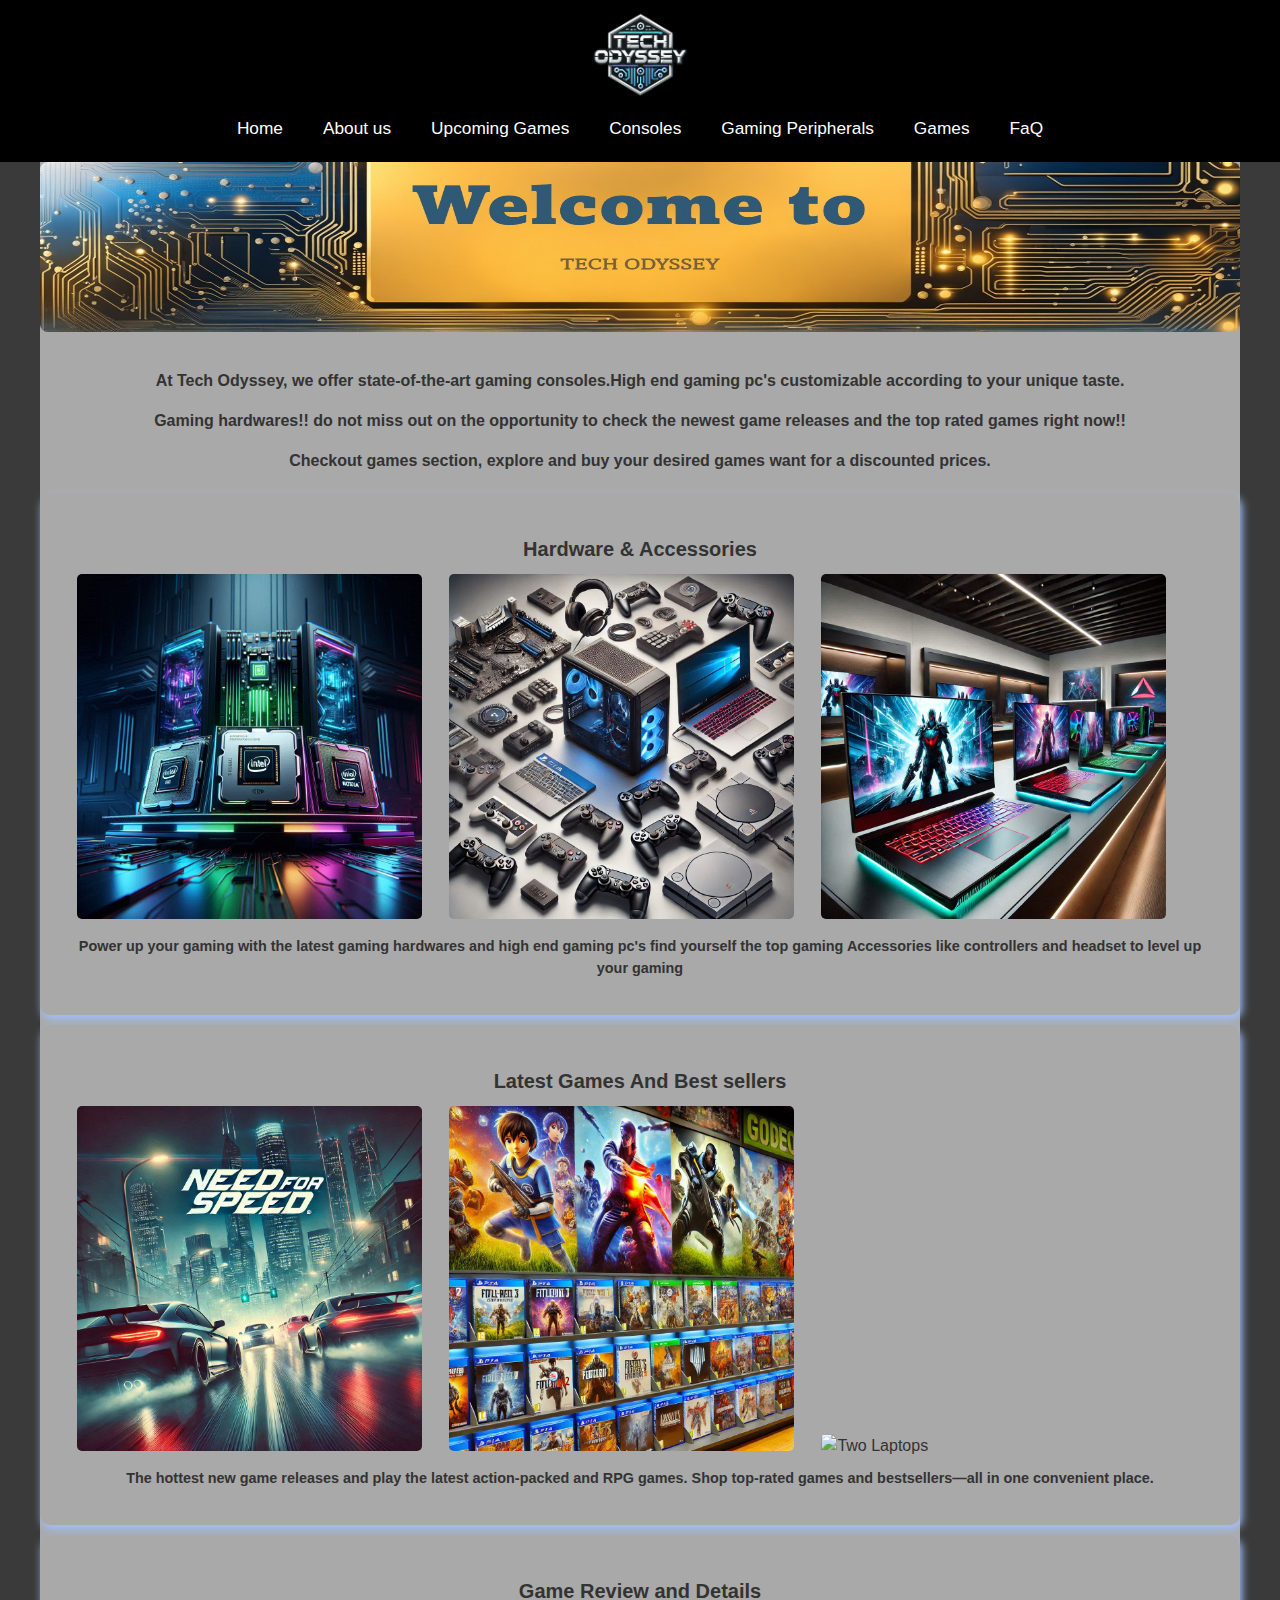
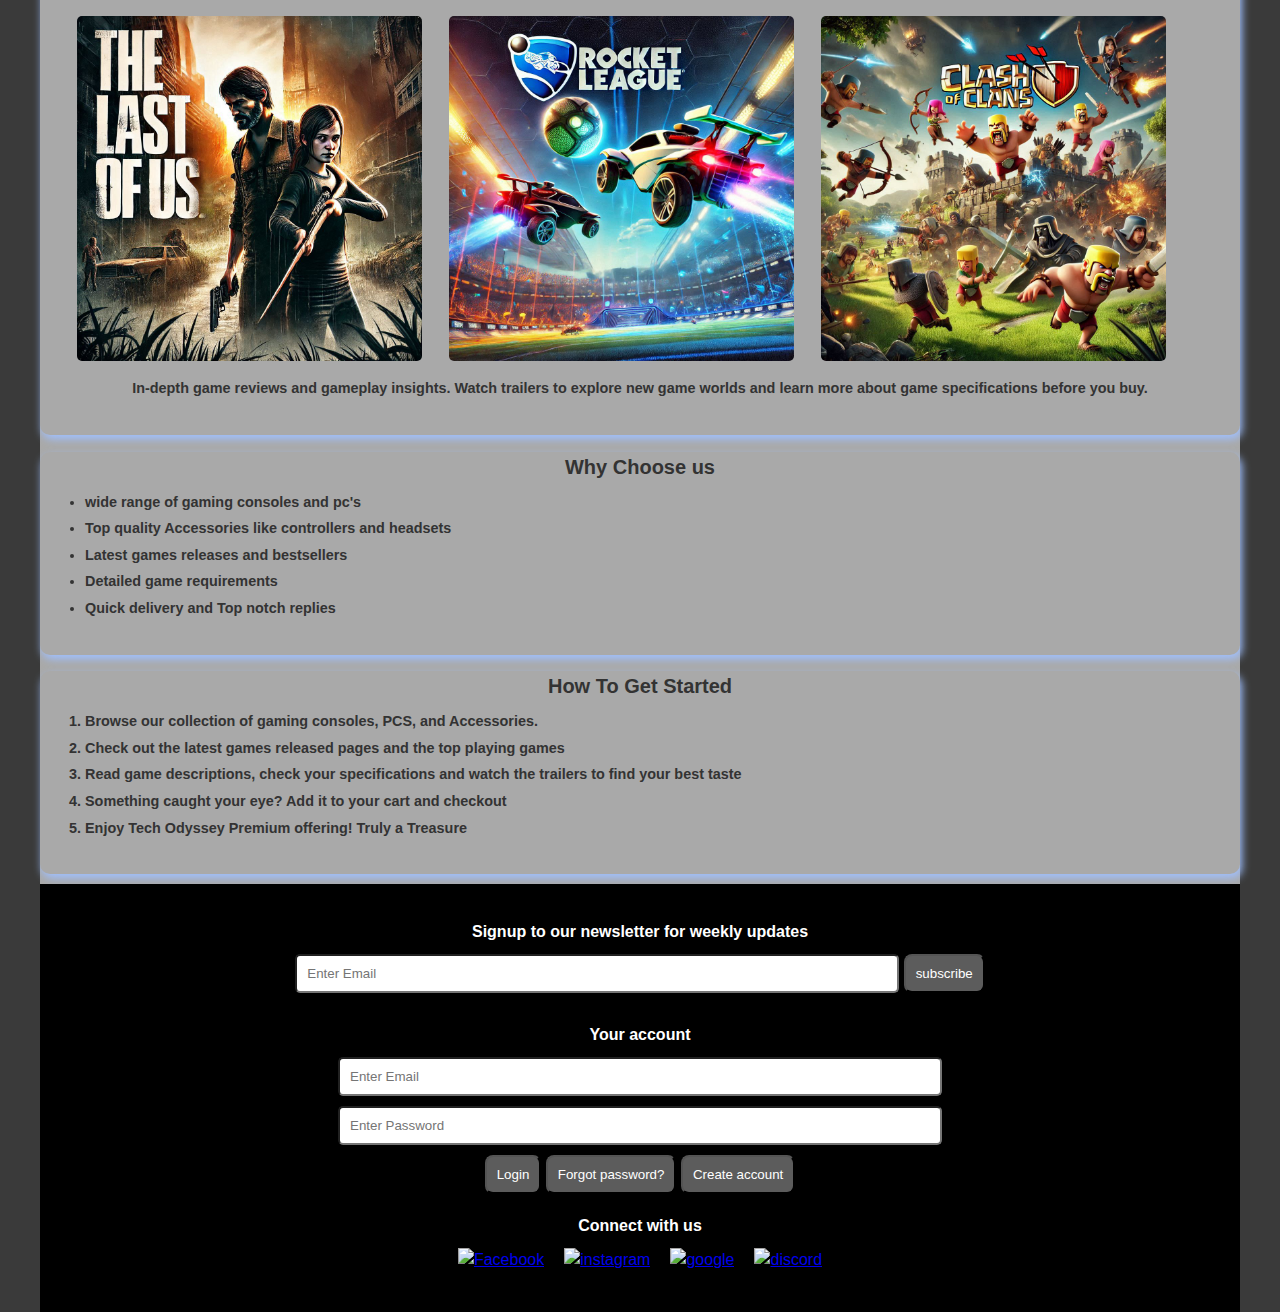
==== index.html @ c4030ab4 "intial commit" ====
<!DOCTYPE html>

<html lang ="en">
<head>
    <meta name="theme-color" content="#ffffff">
    <meta charset="UTF-8">
    <meta name="description" content="Tech Odyssey is your ultimate destination for gaming peripherals, laptops, and accessories. Explore the latest in gaming technology and elevate your gaming experience.">
    <meta name="viewport" content="width=device-width, initial-scale=1.0">
    <link rel="stylesheet" href="CSS/style.css">
    <title>Welcome To Tech Odyssey Gaming store</title>


    <link rel="icon" type="image/x-icon" href="../WEBSITE/Images/Favicon/favicon_io/favicon.ico"> 
    <link rel="icon" type="image/png" sizes="16x16" href="../WEBSITE/Images/Favicon/favicon_io/favicon-16x16.png">
    <link rel="icon" type="image/png" sizes="32x32" href="../WEBSITE/Images/Favicon/favicon_io/favicon-32x32.png">
    <link rel="icon" type="image/png" sizes="48x48" href="../WEBSITE/Images/Favicon/favicon_io/android-chrome-192x192.png">
    <link rel="icon" type="image/png" sizes="512x512" href="../WEBSITE/Images/Favicon/favicon_io/android-chrome-512x512.png">
</head>
<body>
    <header>
        <nav>   
            <img src="Images/logo.png" alt="shop-logo">            
            <ul>
                <li><a href="index.html">Home</a></li>
                <li><a href="About_us.html">About us</a></li>
                <li><a href="Upcoming_games.html">Upcoming Games</a></li>
                <li><a href="Consoles.html">Consoles</a></li>     
                <li><a href="gaming_peripherals.html">Gaming Peripherals</a></li>
                <li><a href="Games.html">Games</a></li>
                <li><a href="Questions.html">FaQ</a></li>
            </ul>
        </nav>
    </header>

    <main>

        <!--Main image-->
        <div class="main-image">
            <img src="Images/banner.jpeg" alt="welcome image">
        </div>
        <div class="text-below-main">
            <p>At Tech Odyssey, we offer state-of-the-art gaming consoles.High end gaming pc's customizable according to your unique taste.</p>
            <p>Gaming hardwares!! do not miss out on the opportunity to check the newest game releases and the top rated games right now!!</p>
            <p>Checkout games section, explore and buy your desired games want for a discounted prices.</p>
        </div>  

        <!--Section 1 of home page-->
        <section>
            <h2>Hardware & Accessories</h2>
            <div>
                <!--Section 1 first image-->           
                <img src="Images/processor.jpeg" alt="A CPU processor">  

                <!--Section 1 second image-->
                <img src="Images/CPU.jpeg" alt="Accessories picture" >    

                <!--Section 1 last image-->
                <img src="Images/laptops.jpeg" alt="Two Laptops">
            </div>
            <!--Section 1 text below image-->
            <p class ="section-text">Power up your gaming with the latest gaming hardwares and high end gaming pc's find yourself the
                           top gaming Accessories like controllers and headset to level up your gaming</p>
        </section>

        <!--Section 2 of home page -->
        <section>
            <h2>Latest Games And Best sellers</h2>
            <div> 
                <!--Section 2 first image-->
                <img src="Images/Need_for_speed.jpeg" alt="2025 releases">
                
                <!--Section 2 second image-->
                <img src="Images/Games_all.jpeg" alt="Accessories picture" >
                
                <!--Section 3 second image-->
                <img src="Images/Top_rated.jpeg" alt="Two Laptops" >
            </div>
            <!--Section 2 text below image-->
            <p class="section-text">The hottest new game releases and play the latest action-packed and RPG games. 
                    Shop top-rated games and bestsellers—all in one convenient place.</p>
        </section>

        
        <!--section 3 of home page-->
        <section>
            <h2>Game Review and Details</h2>
            <div>
                <!--Section 3 second image-->
                <img src="Images/Last_of_uz.jpeg" alt="Survival game">

                <!--Section 3 second image-->
                <img src="Images/rocket_leauge.jpeg" alt="Strategy game">
                
                <!--Section 3 second image-->
                <img src="Images/coc.jpeg" alt="Real time strategy game">
            </div>
             <!--Section 3 text below image-->
            <p class="section-text">In-depth game reviews and gameplay insights. Watch trailers to explore new game worlds and learn more about game specifications before you buy.</p>
        </section>

        <!--Unordered list of home page--> 
        <section class="why-choose-us-1">
            <h2>Why Choose us</h2>
            <ul>
                <li>wide range of gaming consoles and pc's</li>
                <li>Top quality Accessories like controllers and headsets</li>
                <li>Latest games releases and bestsellers</li>
                <li>Detailed game requirements</li>
                <li>Quick delivery and Top notch replies</li>
            </ul>
       </section>

        <!--ordered list of home page--> 
        <section class="why-choose-us-2">
            <h2>How To Get Started</h2>
            <ol>
                <li>Browse our collection of gaming consoles, PCS, and Accessories.</li>
                <li>Check out the latest games released pages and the top  playing games</li>
                <li>Read game descriptions, check your specifications and watch the trailers to find your best taste</li>
                <li>Something caught your eye? Add it to your cart and checkout</li>
                <li>Enjoy Tech Odyssey Premium offering! Truly a Treasure</li>
            </ol>
        </section>

        <!--Footer section-->
        <footer>
            <!--News-letter part-->
            <div class="subscription">
                <h3>Signup to our newsletter for weekly updates</h3>
                <form>
                    <input type="text" placeholder="Enter Email" required>
                    <button type ="submit">subscribe</button>
                </form>
            </div>

            <!--simple Login section part-->
            <div class="login-form">
                <h3>Your account</h3>
                <form>
                    <input type="email" placeholder="Enter Email" required>
                    <input type="Password" placeholder="Enter Password" required>
                </form>

                <div class="form-stuff">
                    <button type="Submit">Login</button>
                    <button>Forgot password?</button>
                    <button>Create account</button>
                </div>
            </div>

            <div class="social-signup">
                <h3>Connect with us</h3>
                <div class="social-icons">
                    <a href="https://www.facebook.com/login/?next=https%3A%2F%2Fwww.facebook.com%2F">
                    <img src="images/facebook.svg" alt="Facebook"></a>

                    <a href="https://www.instagram.com/accounts/login/?hl=en">
                    <img src="images/instagram.svg" alt="instagram"></a>

                    <a href="https://accounts.google.com/v3/signin/identifier?continue=https%3A%2F%2Faccounts.google.com%2F&followup=https%3A%2F%2Faccounts.google.com%2F&ifkv=AeZLP99FH5uJ5VySSjM3fHRLVIFsZoKrewisyesyKFy_ZygZRxIBW8zDII4a9X7zWjmvQZKUvtdLbQ&passive=1209600&flowName=GlifWebSignIn&flowEntry=ServiceLogin&dsh=S740568065%3A1736183831909047&ddm=1">
                    <img src="images/google.svg" alt="google"></a>

                    <a href="https://discord.com/login">
                    <img src="images/icons8-discord.svg" alt="discord"></a>
                </div>
            </div>
            <!--Images on this website was generated using Microsoft designer AI.-->
            <!--All icons were taken from https://icons8.com/-->
        </footer>
    </main>
</body>
</html>
---- CSS/style.css ----
body {
    font-family: Arial, sans-serif;
    line-height: 1.5;
    color: #333;
    margin: 0;
    padding: 0;
    background-color: #3a3a3a;
}

/*sticky header so nav bar will not move*/
header {
    position: sticky;
    top: 0;
    z-index: 1; 
    background-color: #000000;
    color: rgb(0, 0, 0);
    padding: 10px 0;
    text-align: center;
}

/* Styles for the header section */
nav img {
    width: 100px;
    align-items: center;
}
nav ul {
    list-style: none;
    padding: 5px;
    margin: 0;
    display: flex; 
    flex-direction: column;
    align-items: center;
    
}

nav ul li {
    margin: 0 0;
}

nav ul li a {
    color: rgb(255, 255, 255);
    text-decoration: none;
    font-size: 1.2em;
    display: block;
    padding: 5px 10px;
    border-radius: 5px;
    
}

nav ul li a:hover {
    background-color: #4a4a4a;
    border: 2px solid rgb(137, 87, 87);
}

/* Main body Styles */
main {
    padding: 0 ;
    background-color: darkgray;
    margin-top: 0;
}

h1 {
    font-size: 1.5rem;
    text-align: center;
    margin-bottom: 10px
}

.main-image img {
    width: 100%;
    height: 170px;
    border-radius: 8px;
    margin-bottom: 14px;  
}

.text-below-main {
    text-align: center;
    margin-bottom: 20px;
    font-weight: 800;
    z-index: -1;
   
}


/* section 1-3 styles */
section {
    margin: 10px 0;
    padding: 10px;
    border-radius: 10px;
    background-color: darkgray;
    box-shadow: 2px 4px 8px rgb(160, 192, 255);
}

section h2 {
    font-size: 1.25rem;
    margin-bottom: 10px;
    text-align: center;
}

.section-text {
    font-size: 0.9rem;
    text-align: center;
    margin-top: 10px;
}

p {
    font-weight: 800;
    margin-bottom: 10px;
    text-align: center;
}

/* Section 1-3 image styles */
section img {
    width: 100%;
    max-width: 100%;
    border-radius: 5px;
    margin-bottom: 10px;
}

/* Ordered and unordered list styles */
ul, ol {
    margin: 10px 20px;
    padding: 0;
    font-size: 1rem;
}

.why-choose-us-1 {
    margin-top: 0;
    padding-top: 0;
    font-weight: 800;
}

.why-choose-us-2 {
    margin-top: 0;
    padding-top: 0;
    font-weight: 800;
}

li {
    margin-bottom: 5px;
    font-size: 0.9rem;
}

/* Footer Styles */
footer {
    background-color: #000000;
    color: #fff;
    padding: 10px;
    text-align: center;
    width: 100%;
    box-sizing: border-box;
}

footer .subscription, 
footer .login-form, 
footer .social-signup{

    margin-bottom: 20px;
}

footer h3 {
    font-size: 1rem;
    margin-bottom: 10px;
}

footer input {
    width: 77%;
    padding: 10px;
    margin-bottom: 10px;
    border-radius: 5px;
}

footer button {
    background-color: #5c5c5c;
    color: #ffffff;
    padding: 10px;
    border-radius: 8px;
    cursor: pointer;
}

footer button:hover {
    background-color: #333;
}

footer .social-icons img {
    width: 25px;
    max-width: 100%;
    margin: 0 10px;
}

/*for modern mobiles and small monitors*/
@media (min-width: 768px) {
    nav ul {
        flex-direction: row;
        justify-content: center;
        gap: 20px;
    }

    section img {
        width: 30%;
        margin: 0 1%;
    }

    footer input {
        width: 50%;
    }

    footer .social-icons {
        display: flex;
        justify-content: center;
    }

    footer .social-icons img {
        width: 25px;
    }
}

/*for big desktop*/
@media (min-width: 1024px) {
    main {
        max-width: 1200px;
        margin: 0 auto;
    }

    section {
        padding: 25px;
    }

    footer {
        padding: 20px;
    }

    .main-image img {
        width: 100%;
    }
}
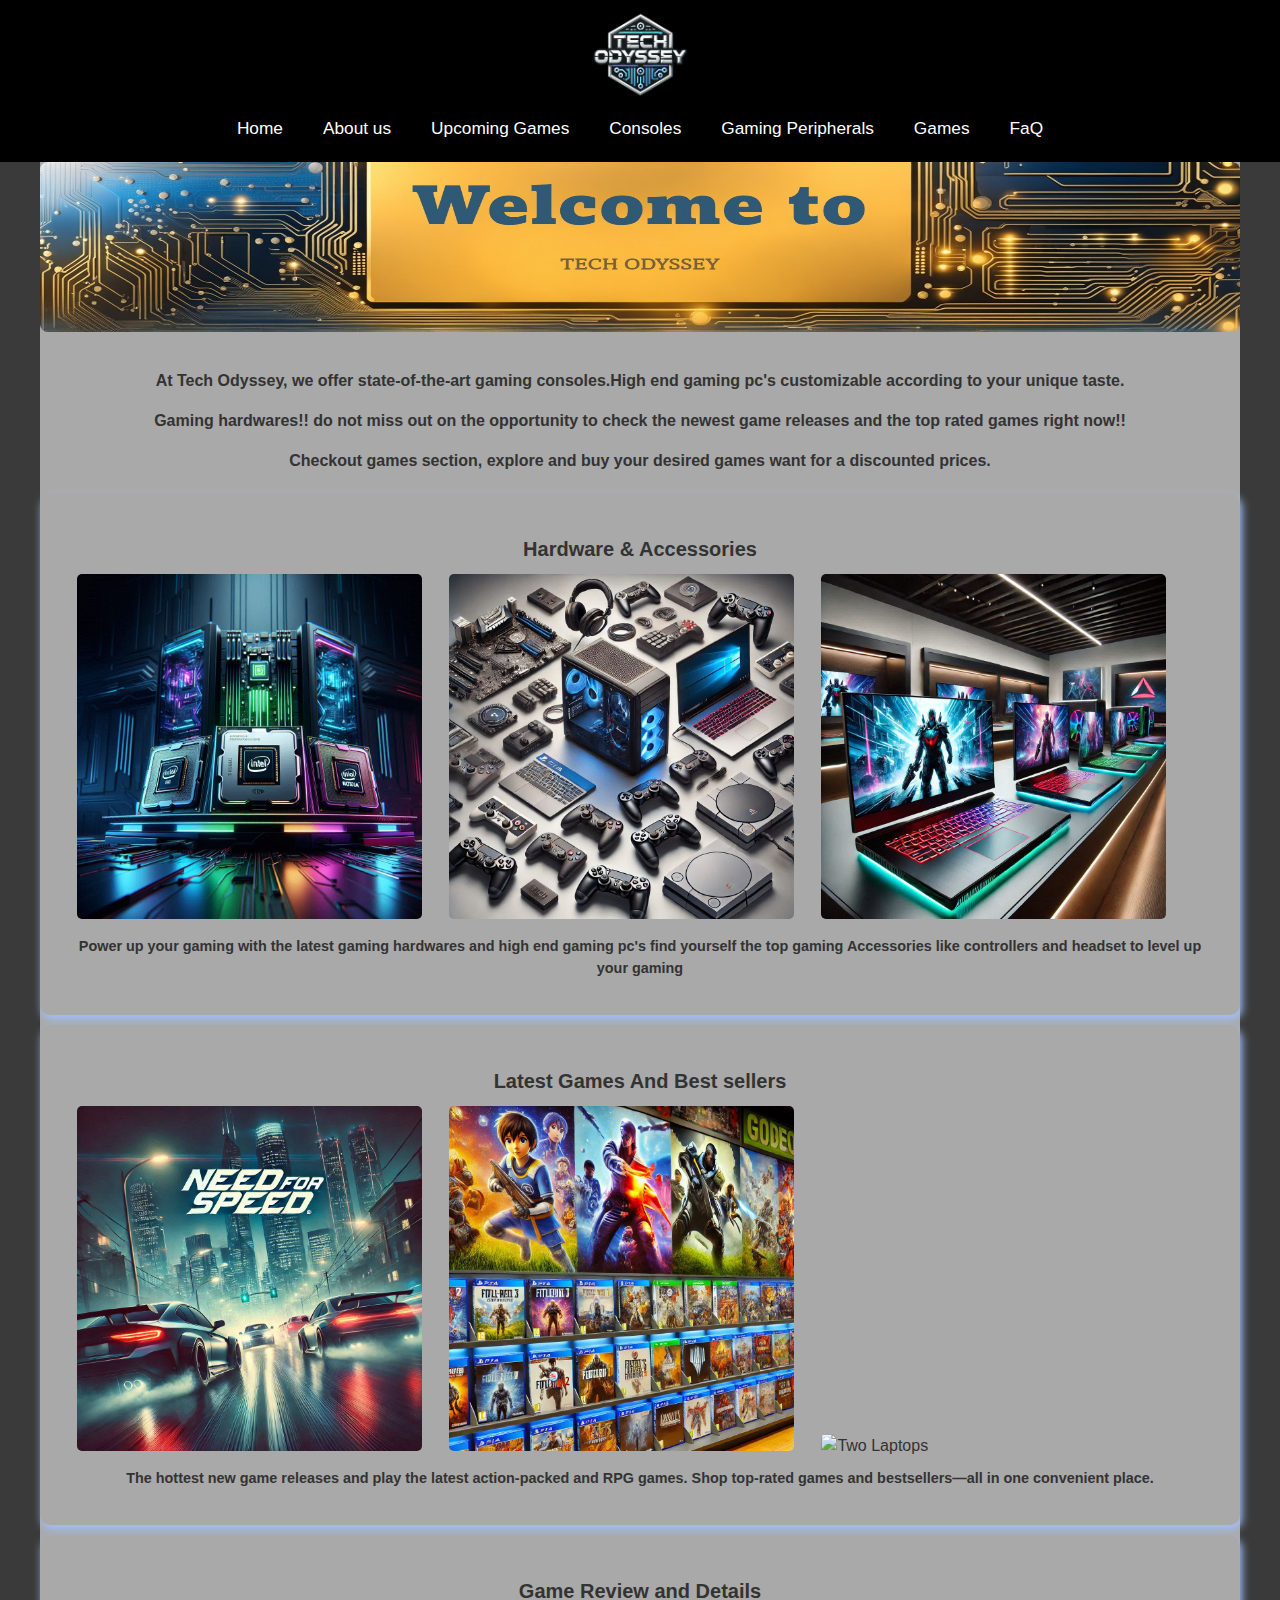
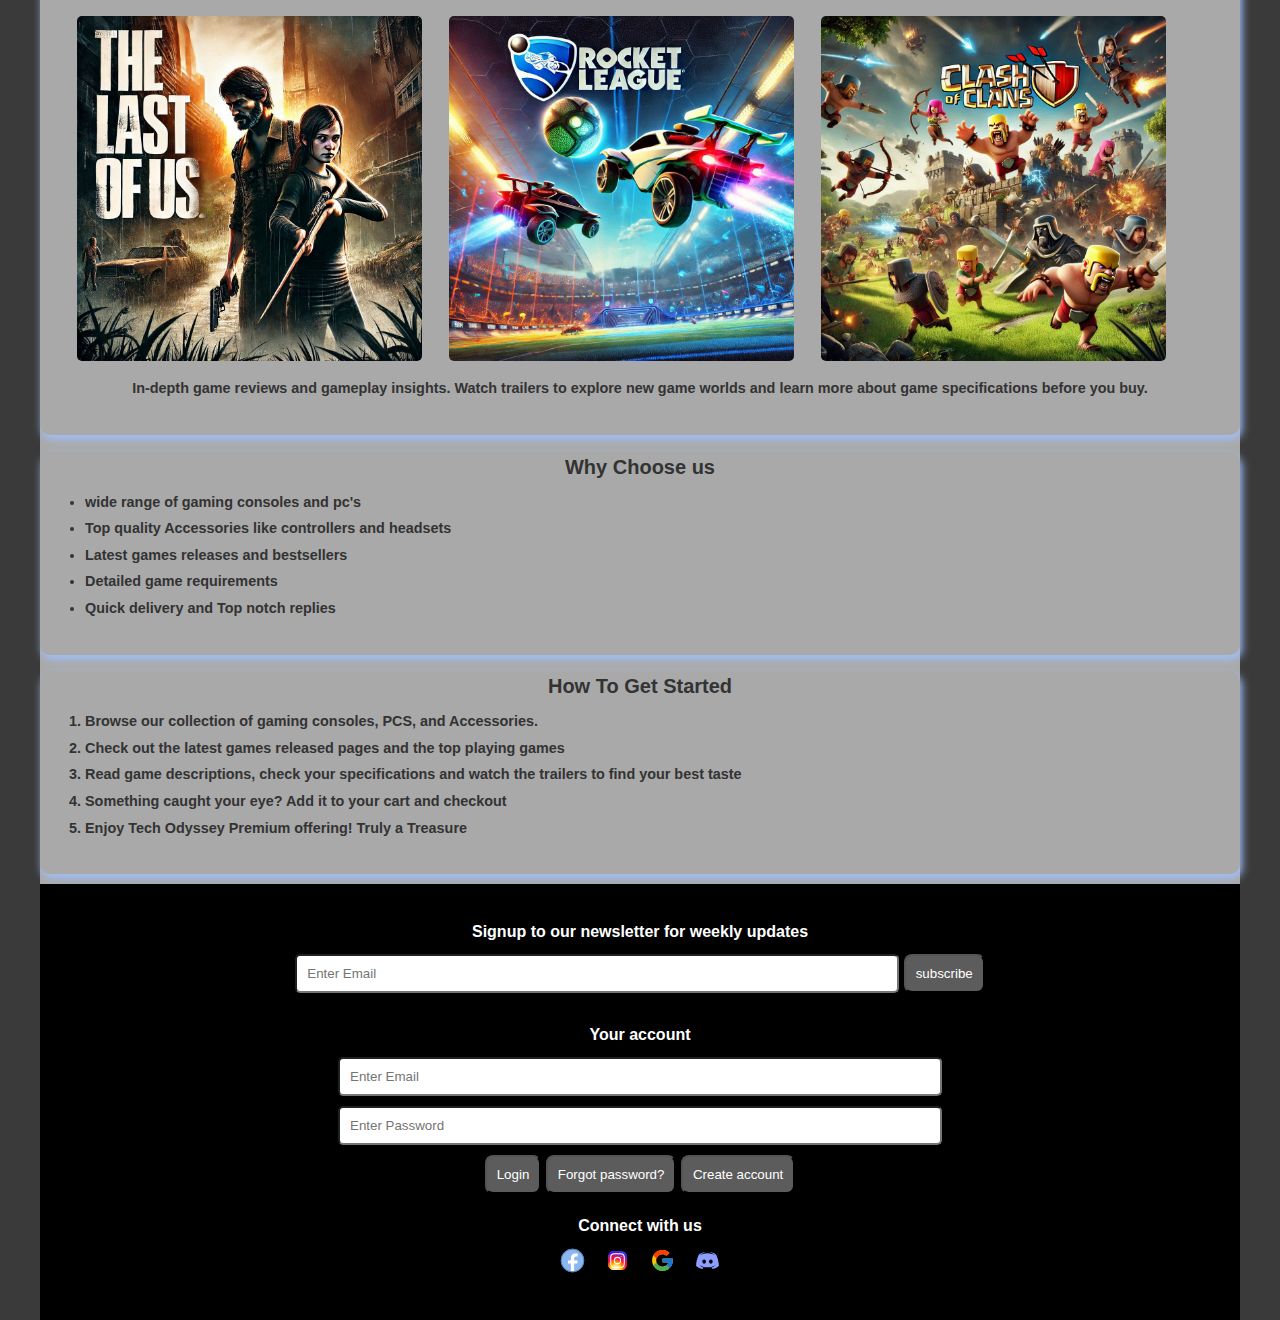
==== commit 5def9eae: "Update index.html" ====
--- a/index.html
+++ b/index.html
@@ -152,16 +152,16 @@
                 <h3>Connect with us</h3>
                 <div class="social-icons">
                     <a href="https://www.facebook.com/login/?next=https%3A%2F%2Fwww.facebook.com%2F">
-                    <img src="images/facebook.svg" alt="Facebook"></a>
+                    <img src="Images/facebook.svg" alt="Facebook"></a>
 
                     <a href="https://www.instagram.com/accounts/login/?hl=en">
-                    <img src="images/instagram.svg" alt="instagram"></a>
+                    <img src="Images/instagram.svg" alt="instagram"></a>
 
                     <a href="https://accounts.google.com/v3/signin/identifier?continue=https%3A%2F%2Faccounts.google.com%2F&followup=https%3A%2F%2Faccounts.google.com%2F&ifkv=AeZLP99FH5uJ5VySSjM3fHRLVIFsZoKrewisyesyKFy_ZygZRxIBW8zDII4a9X7zWjmvQZKUvtdLbQ&passive=1209600&flowName=GlifWebSignIn&flowEntry=ServiceLogin&dsh=S740568065%3A1736183831909047&ddm=1">
-                    <img src="images/google.svg" alt="google"></a>
+                    <img src="Images/google.svg" alt="google"></a>
 
                     <a href="https://discord.com/login">
-                    <img src="images/icons8-discord.svg" alt="discord"></a>
+                    <img src="Images/icons8-discord.svg" alt="discord"></a>
                 </div>
             </div>
             <!--Images on this website was generated using Microsoft designer AI.-->
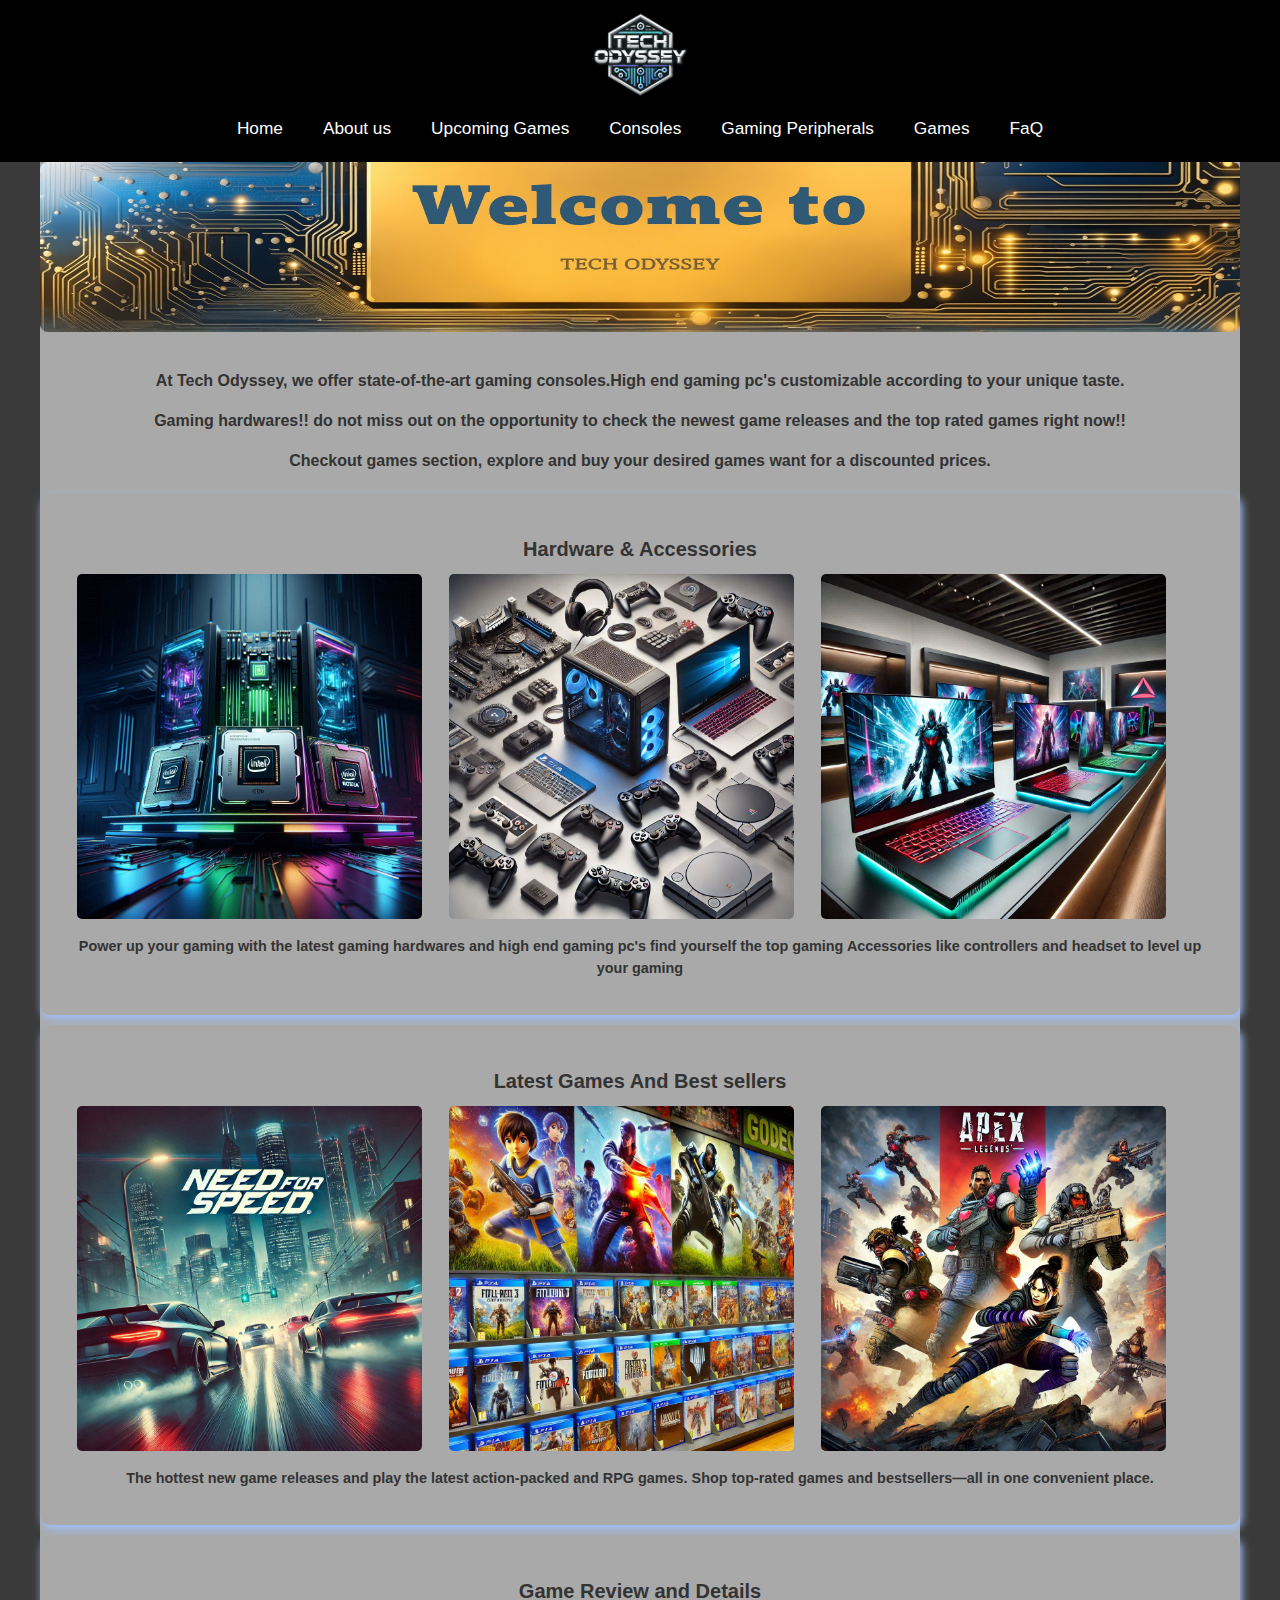
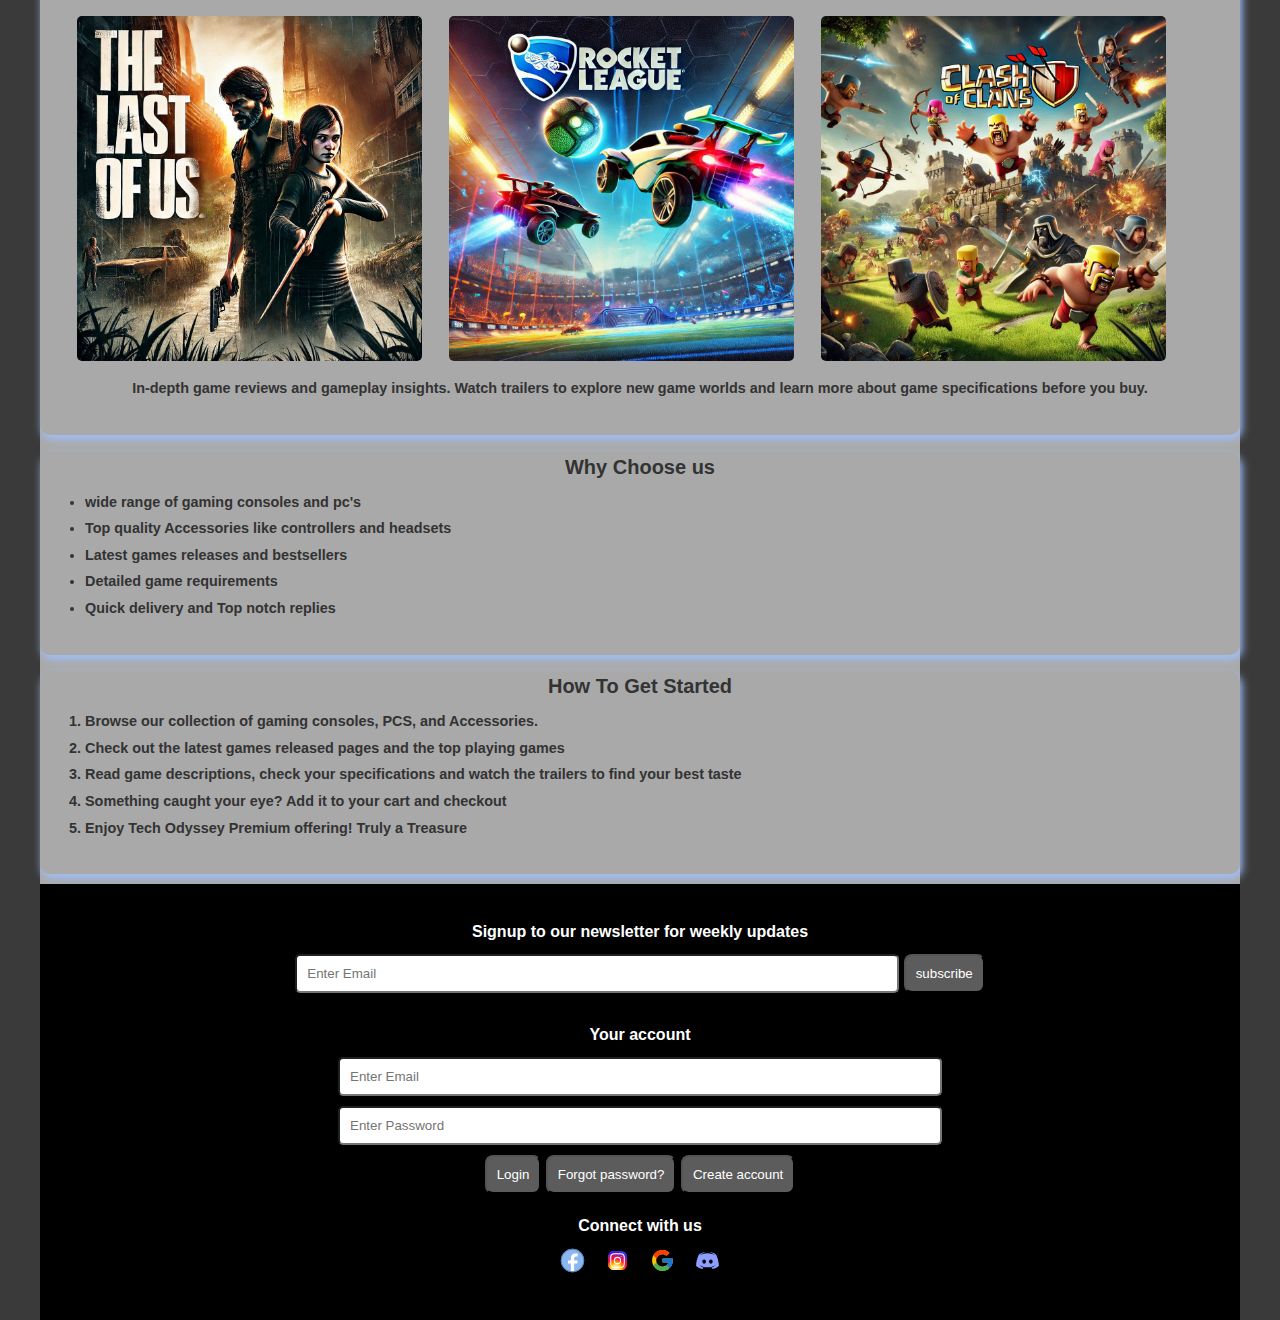
==== commit 1d0b9ffa: "Update index.html" ====
--- a/index.html
+++ b/index.html
@@ -73,7 +73,7 @@
                 <img src="Images/Games_all.jpeg" alt="Accessories picture" >
                 
                 <!--Section 3 second image-->
-                <img src="Images/Top_rated.jpeg" alt="Two Laptops" >
+                <img src="Images/Top_Rated.jpeg" alt="Two Laptops" >
             </div>
             <!--Section 2 text below image-->
             <p class="section-text">The hottest new game releases and play the latest action-packed and RPG games. 
